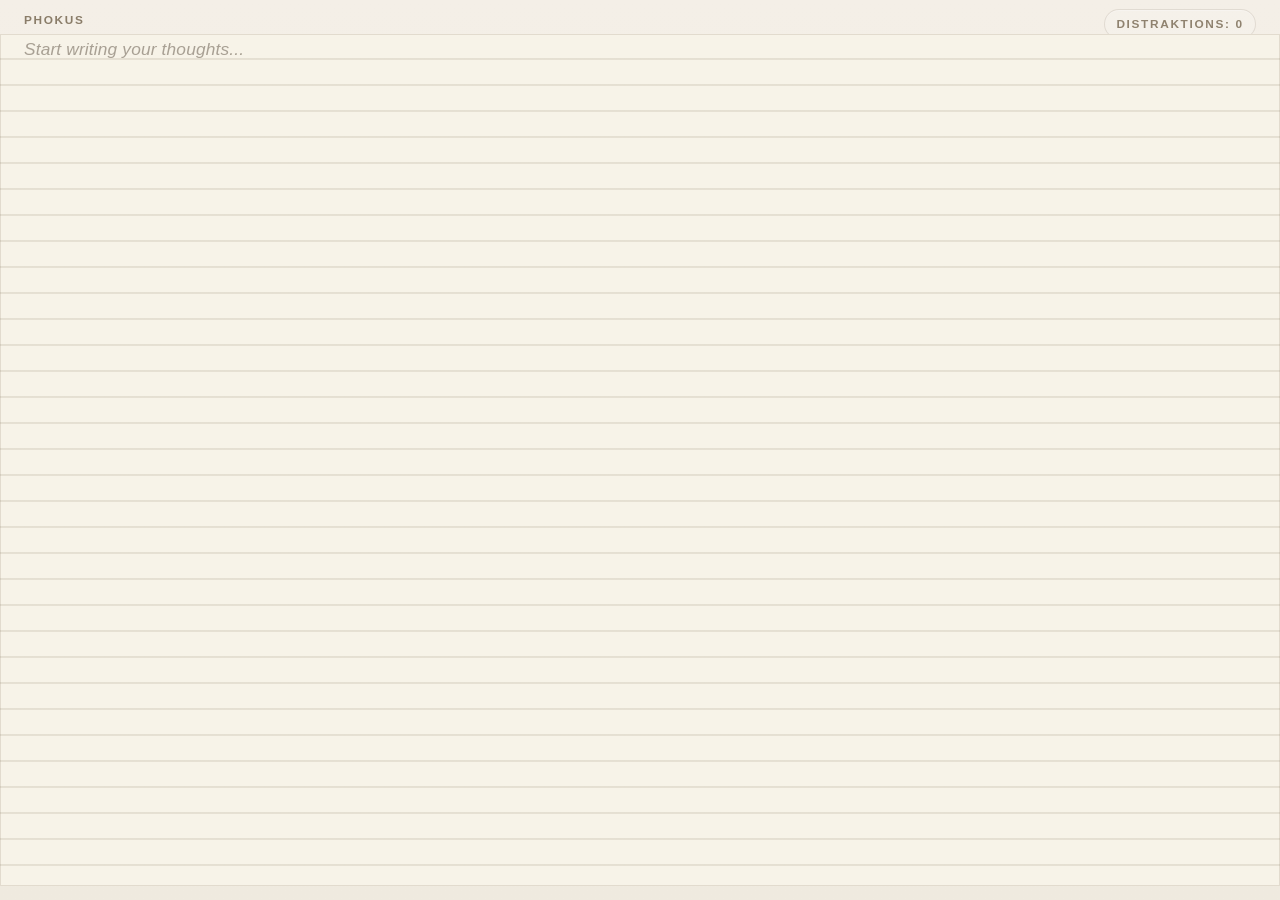
==== index.html @ 1df4c0c7 "Add files via upload" ====
<!DOCTYPE html>
<html lang="en">
<head>
    <meta charset="UTF-8">
    <meta name="viewport" content="width=device-width, initial-scale=1.0">
    <link rel="stylesheet" href="style.css">
    <title>Phokus</title>
</head>
<body>
    <div id="notepad-container">
        <span id="distraction-counter">Distraktions: 0</span>
        <h2 id="status">Phokus</h2>
        <textarea placeholder="Start writing your thoughts..." id="notepad"></textarea>
        <script src="script.js"></script>
    </div>
</body>
</html>
---- style.css ----
:root {
    --paper: #f7f3e8;
    --paper-strong: #efe6d1;
    --ink: #2f2a27;
    --muted: #8a7d69;
    --line: rgba(122, 103, 79, 0.28);
    --shadow: rgba(72, 55, 33, 0.12);
}

* {
    box-sizing: border-box;
}

body {
    margin: 0;
    min-height: 100vh;
    background: linear-gradient(180deg, #f4efe7 0%, #efeadf 100%);
    color: var(--ink);
    font-family: "Segoe UI", Tahoma, Geneva, Verdana, sans-serif;
}

#notepad-container {
    width: 100%;
    min-height: 100vh;
    padding: 0;
    background: transparent;
    position: relative;
    display: block;
}

#status,
#distraction-counter {
    display: inline-block;
    margin: 0;
    padding: 0.8rem 0 0.7rem;
    font-size: 0.74rem;
    font-weight: 700;
    letter-spacing: 0.14em;
    text-transform: uppercase;
    color: var(--muted);
    background: transparent;
    position: relative;
    z-index: 1;
}

#status {
    padding-left: 1.5rem;
    border-bottom: 1px solid rgba(128, 112, 88, 0.18);
}

#distraction-counter {
    float: right;
    padding: 0.45rem 0.7rem;
    margin: 0.55rem 1.5rem 0 0;
    border: 1px solid rgba(128, 112, 88, 0.18);
    border-radius: 999px;
    background: rgba(255, 255, 255, 0.18);
    box-shadow: inset 0 1px 0 rgba(255, 255, 255, 0.28);
    opacity: 0.95;
    vertical-align: middle;
}

#notepad {
    position: relative;
    z-index: 1;
    display: block;
    width: 100%;
    min-height: calc(100vh - 48px);
    margin: 0;
    padding: 0.1rem 1.5rem 2rem;
    border: none;
    outline: none;
    resize: none;
    background: var(--paper);
    color: var(--ink);
    font-size: 1.08rem;
    line-height: 1.6;
    font-family: "Segoe UI", Tahoma, Geneva, Verdana, sans-serif;
    letter-spacing: 0.01em;
    box-shadow: inset 0 0 0 1px rgba(128, 112, 88, 0.18);
    background-image: linear-gradient(
        to bottom,
        transparent 0,
        transparent 24px,
        var(--line) 25px,
        transparent 26px,
        transparent 100%
    );
    background-size: 100% 26px;
    /* vertical-align: top; */
    box-sizing: border-box;
    border-radius: 0;
    appearance: none;
    -webkit-appearance: none;
    transform: translateY(-5px);
}

#notepad::placeholder {
    color: rgba(90, 78, 63, 0.5);
    font-style: italic;
}

#notepad:focus {
    box-shadow: none;
}
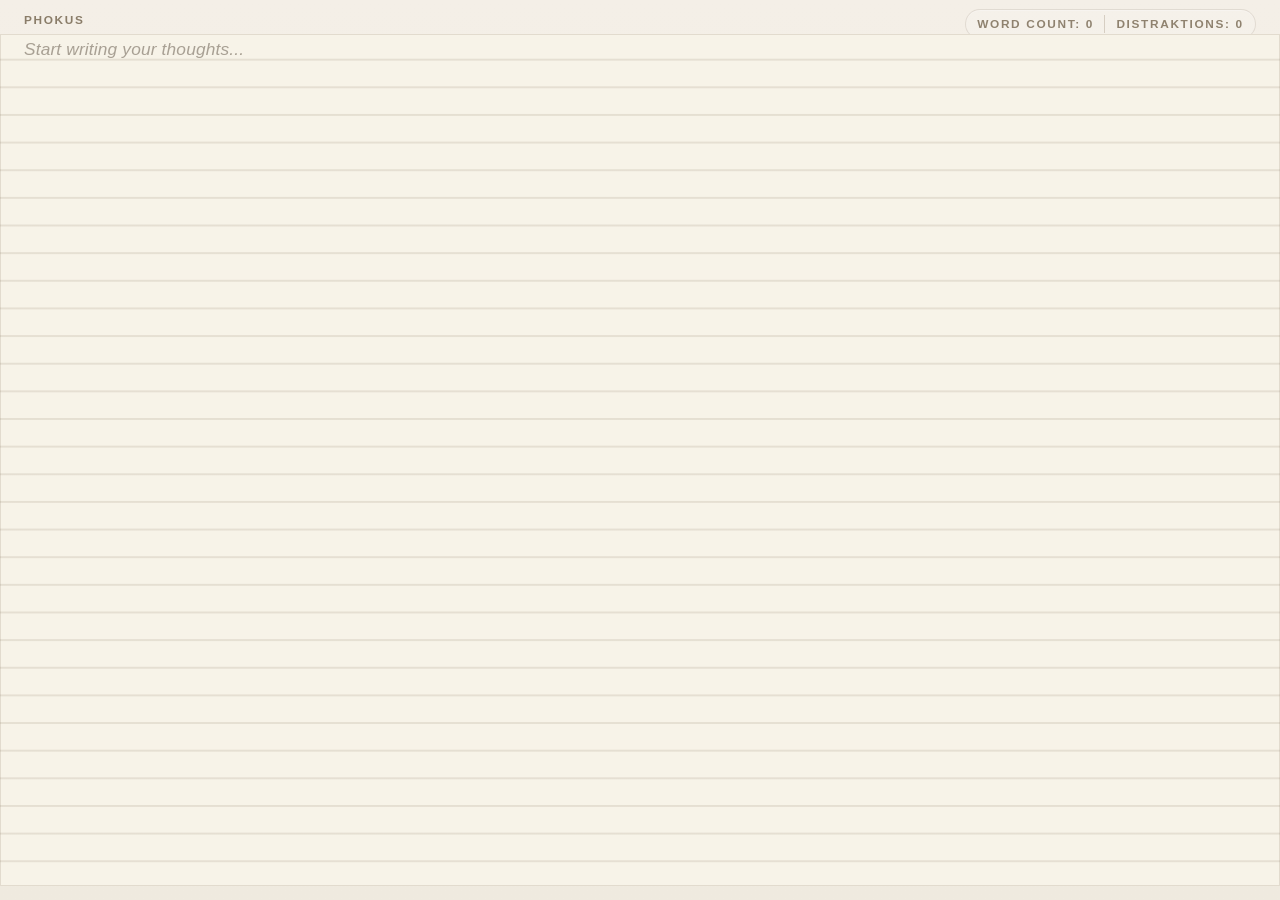
==== commit de320329: "Added Word Counter and some achievement objects I haven't actually made the achievements work yet..." ====
--- a/index.html
+++ b/index.html
@@ -9,6 +9,12 @@
 <body>
     <div id="notepad-container">
         <span id="distraction-counter">Distraktions: 0</span>
+        <span id="word-counter">Word Count: 0</span>
+        <dialog id="reset-dist-popup">
+            <h2>Do you want to reset the Distraktion counter?</h2>
+            <button id="reset-agree">Yes</button>
+            <button id="reset-refuse">No</button>
+        </dialog>
         <h2 id="status">Phokus</h2>
         <textarea placeholder="Start writing your thoughts..." id="notepad"></textarea>
         <script src="script.js"></script>
--- a/style.css
+++ b/style.css
@@ -29,7 +29,8 @@
 }
 
 #status,
-#distraction-counter {
+#distraction-counter,
+#word-counter {
     display: inline-block;
     margin: 0;
     padding: 0.8rem 0 0.7rem;
@@ -53,11 +54,52 @@
     padding: 0.45rem 0.7rem;
     margin: 0.55rem 1.5rem 0 0;
     border: 1px solid rgba(128, 112, 88, 0.18);
-    border-radius: 999px;
+    border-left: 0;
+    border-radius: 0 999px 999px 0;
     background: rgba(255, 255, 255, 0.18);
     box-shadow: inset 0 1px 0 rgba(255, 255, 255, 0.28);
     opacity: 0.95;
     vertical-align: middle;
+    cursor: pointer;
+    transition: background 0.2s ease, box-shadow 0.2s ease, opacity 0.2s ease;
+}
+
+#word-counter {
+    float: right;
+    padding: 0.45rem 0.7rem;
+    margin-top: 0.55rem;
+    border: 1px solid rgba(128, 112, 88, 0.18);
+    border-right: 0;
+    border-radius: 999px 0 0 999px;
+    background: rgba(255, 255, 255, 0.18);
+    box-shadow: inset 0 1px 0 rgba(255, 255, 255, 0.28);
+    opacity: 0.95;
+    vertical-align: middle;
+    cursor: pointer;
+    transition: background 0.2s ease, box-shadow 0.2s ease, opacity 0.2s ease;
+}
+
+#word-counter::after {
+    content: "";
+    position: absolute;
+    top: 0.35rem;
+    right: 0;
+    bottom: 0.35rem;
+    width: 1px;
+    background: rgba(128, 112, 88, 0.28);
+}
+
+#distraction-counter:hover,
+#word-counter:hover {
+    background: rgba(255, 255, 255, 0.42);
+    box-shadow: 0 0 10px rgba(255, 255, 255, 0.5), inset 0 1px 0 rgba(255, 255, 255, 0.55);
+    opacity: 1;
+}
+
+#distraction-counter:active,
+#word-counter:active {
+    background: rgba(255, 255, 255, 0.38);
+    opacity: 1;
 }
 
 #notepad {
@@ -81,12 +123,12 @@
     background-image: linear-gradient(
         to bottom,
         transparent 0,
-        transparent 24px,
-        var(--line) 25px,
-        transparent 26px,
+        transparent calc(1.6em - 3px),
+        var(--line) calc(1.6em - 2px),
+        transparent calc(1.6em - 1px),
         transparent 100%
     );
-    background-size: 100% 26px;
+    background-size: 100% 1.6em;
     /* vertical-align: top; */
     box-sizing: border-box;
     border-radius: 0;
@@ -100,6 +142,47 @@
     font-style: italic;
 }
 
+dialog {
+    border: 1px solid rgba(128, 112, 88, 0.28);
+    border-radius: 8px;
+    padding: 2rem;
+    background: var(--paper);
+    color: var(--ink);
+    box-shadow: 0 10px 32px var(--shadow), inset 0 1px 0 rgba(255, 255, 255, 0.5);
+    font-family: "Segoe UI", Tahoma, Geneva, Verdana, sans-serif;
+}
+
+dialog h2 {
+    margin-top: 0;
+    margin-bottom: 1.5rem;
+    font-size: 1.25rem;
+    font-weight: 600;
+    color: var(--ink);
+}
+
+dialog button {
+    padding: 0.6rem 1.2rem;
+    margin-right: 0.8rem;
+    margin-top: 1rem;
+    border: 1px solid rgba(128, 112, 88, 0.28);
+    border-radius: 4px;
+    background: var(--paper-strong);
+    color: var(--ink);
+    font-size: 0.9rem;
+    font-weight: 600;
+    cursor: pointer;
+    transition: background 0.2s ease, box-shadow 0.2s ease;
+}
+
+dialog button:hover {
+    background: rgba(239, 230, 209, 0.8);
+    box-shadow: 0 4px 8px var(--shadow);
+}
+
+dialog button:active {
+    box-shadow: inset 0 2px 4px rgba(0, 0, 0, 0.1);
+}
+
 #notepad:focus {
     box-shadow: none;
 }
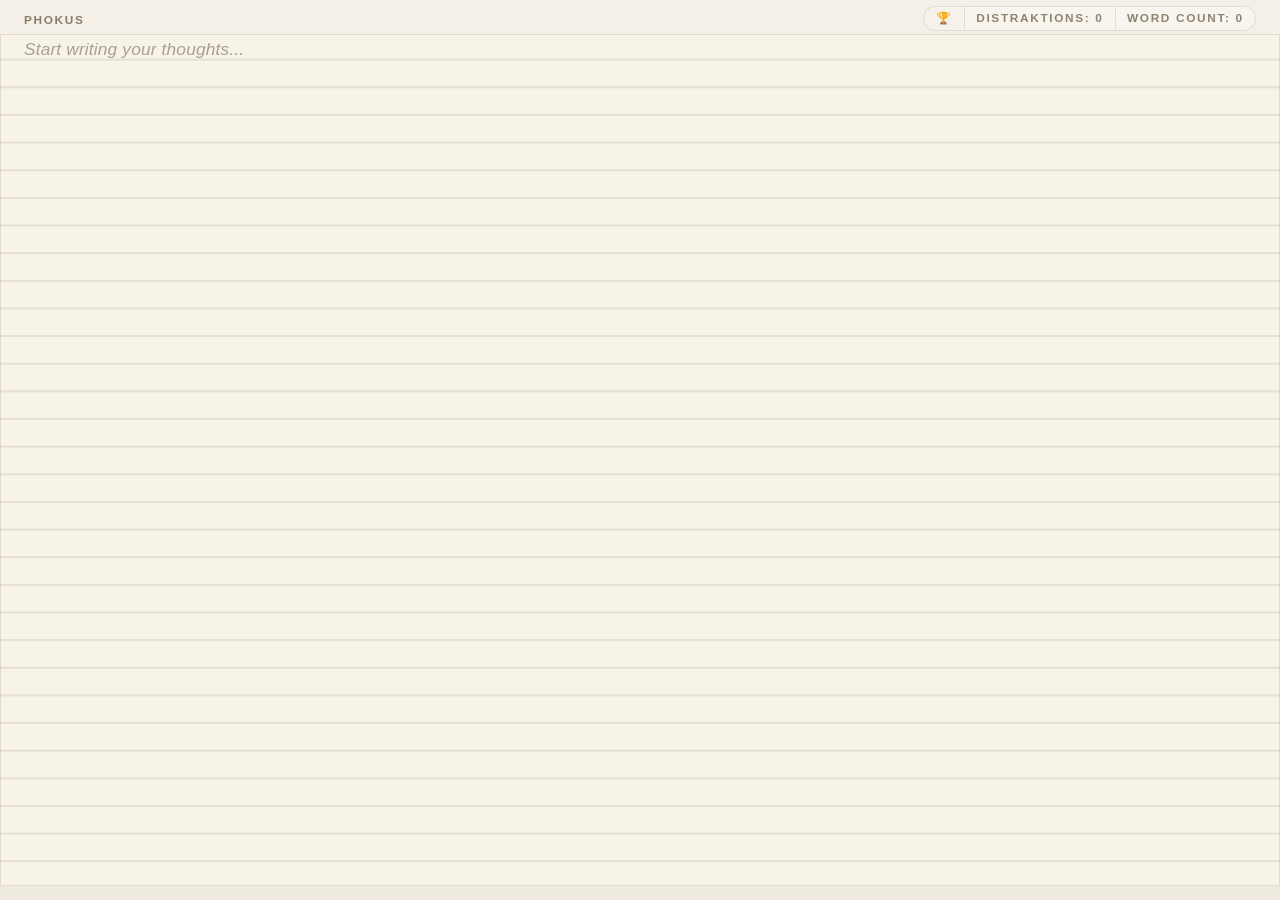
==== commit cb2a013c: "Added an Achievement Page I finally finished the achievement logic and added the achievement page. I" ====
--- a/index.html
+++ b/index.html
@@ -8,8 +8,11 @@
 </head>
 <body>
     <div id="notepad-container">
-        <span id="distraction-counter">Distraktions: 0</span>
-        <span id="word-counter">Word Count: 0</span>
+        <div id="top-controls">
+            <a class="achievements-link" href="achievements.html" aria-label="View achievements" title="View achievements">🏆</a>
+            <span id="distraction-counter">Distraktions: 0</span>
+            <span id="word-counter">Word Count: 0</span>
+        </div>
         <dialog id="reset-dist-popup">
             <h2>Do you want to reset the Distraktion counter?</h2>
             <button id="reset-agree">Yes</button>
@@ -17,6 +20,7 @@
         </dialog>
         <h2 id="status">Phokus</h2>
         <textarea placeholder="Start writing your thoughts..." id="notepad"></textarea>
+        <script src="achievement-data.js"></script>
         <script src="script.js"></script>
     </div>
 </body>
--- a/style.css
+++ b/style.css
@@ -28,9 +28,7 @@
     display: block;
 }
 
-#status,
-#distraction-counter,
-#word-counter {
+#status {
     display: inline-block;
     margin: 0;
     padding: 0.8rem 0 0.7rem;
@@ -44,49 +42,85 @@
     z-index: 1;
 }
 
+#top-controls {
+    position: absolute;
+    top: 0.35rem;
+    right: 1.5rem;
+    z-index: 2;
+    display: flex;
+    align-items: center;
+    overflow: hidden;
+    border: 1px solid rgba(128, 112, 88, 0.18);
+    border-radius: 999px;
+    background: rgba(255, 255, 255, 0.18);
+    box-shadow: inset 0 1px 0 rgba(255, 255, 255, 0.28);
+}
+
 #status {
     padding-left: 1.5rem;
     border-bottom: 1px solid rgba(128, 112, 88, 0.18);
 }
 
+.achievements-link {
+    display: inline-flex;
+    align-items: center;
+    gap: 0.35rem;
+    padding: 0.3rem 0.75rem;
+    border-right: 1px solid rgba(128, 112, 88, 0.18);
+    color: var(--ink);
+    font-size: 0.74rem;
+    font-weight: 700;
+    letter-spacing: 0.08em;
+    text-decoration: none;
+    text-transform: uppercase;
+    transition: background 0.2s ease, transform 0.2s ease;
+}
+
+.achievements-link:hover {
+    background: rgba(255, 255, 255, 0.42);
+    transform: translateY(-1px);
+}
+
+.achievements-link:active {
+    transform: translateY(0);
+}
+
+.achievements-link:focus-visible {
+    outline: 2px solid var(--muted);
+    outline-offset: 3px;
+}
+
 #distraction-counter {
-    float: right;
-    padding: 0.45rem 0.7rem;
-    margin: 0.55rem 1.5rem 0 0;
-    border: 1px solid rgba(128, 112, 88, 0.18);
-    border-left: 0;
-    border-radius: 0 999px 999px 0;
+    display: inline-block;
+    padding: 0.3rem 0.7rem;
+    border-right: 1px solid rgba(128, 112, 88, 0.18);
     background: rgba(255, 255, 255, 0.18);
     box-shadow: inset 0 1px 0 rgba(255, 255, 255, 0.28);
+    color: var(--muted);
+    font-size: 0.74rem;
+    font-weight: 700;
+    letter-spacing: 0.14em;
     opacity: 0.95;
+    text-transform: uppercase;
     vertical-align: middle;
     cursor: pointer;
     transition: background 0.2s ease, box-shadow 0.2s ease, opacity 0.2s ease;
 }
 
 #word-counter {
-    float: right;
-    padding: 0.45rem 0.7rem;
-    margin-top: 0.55rem;
-    border: 1px solid rgba(128, 112, 88, 0.18);
-    border-right: 0;
-    border-radius: 999px 0 0 999px;
+    display: inline-block;
+    padding: 0.3rem 0.7rem;
     background: rgba(255, 255, 255, 0.18);
     box-shadow: inset 0 1px 0 rgba(255, 255, 255, 0.28);
+    color: var(--muted);
+    font-size: 0.74rem;
+    font-weight: 700;
+    letter-spacing: 0.14em;
     opacity: 0.95;
+    text-transform: uppercase;
     vertical-align: middle;
     cursor: pointer;
     transition: background 0.2s ease, box-shadow 0.2s ease, opacity 0.2s ease;
-}
-
-#word-counter::after {
-    content: "";
-    position: absolute;
-    top: 0.35rem;
-    right: 0;
-    bottom: 0.35rem;
-    width: 1px;
-    background: rgba(128, 112, 88, 0.28);
 }
 
 #distraction-counter:hover,
@@ -186,3 +220,34 @@
 #notepad:focus {
     box-shadow: none;
 }
+
+.unlocked-toast {
+    position: fixed;
+    left: 50%;
+    bottom: 30px;
+    z-index: 10;
+    width: min(90%, 360px);
+    padding: 1rem 1.25rem;
+    background: var(--paper-strong);
+    color: var(--ink);
+    border: 1px solid var(--line);
+    border-radius: 8px;
+    box-shadow: 0 8px 24px var(--shadow);
+    opacity: 0;
+    transform: translate(-50%, 20px);
+    transition: opacity 0.3s ease, transform 0.3s ease;
+}
+
+.unlocked-toast.show {
+    opacity: 1;
+    transform: translate(-50%, 0);
+}
+
+.toast-title,
+.toast-desc {
+    display: block;
+}
+
+.toast-desc {
+    margin-top: 0.35rem;
+}
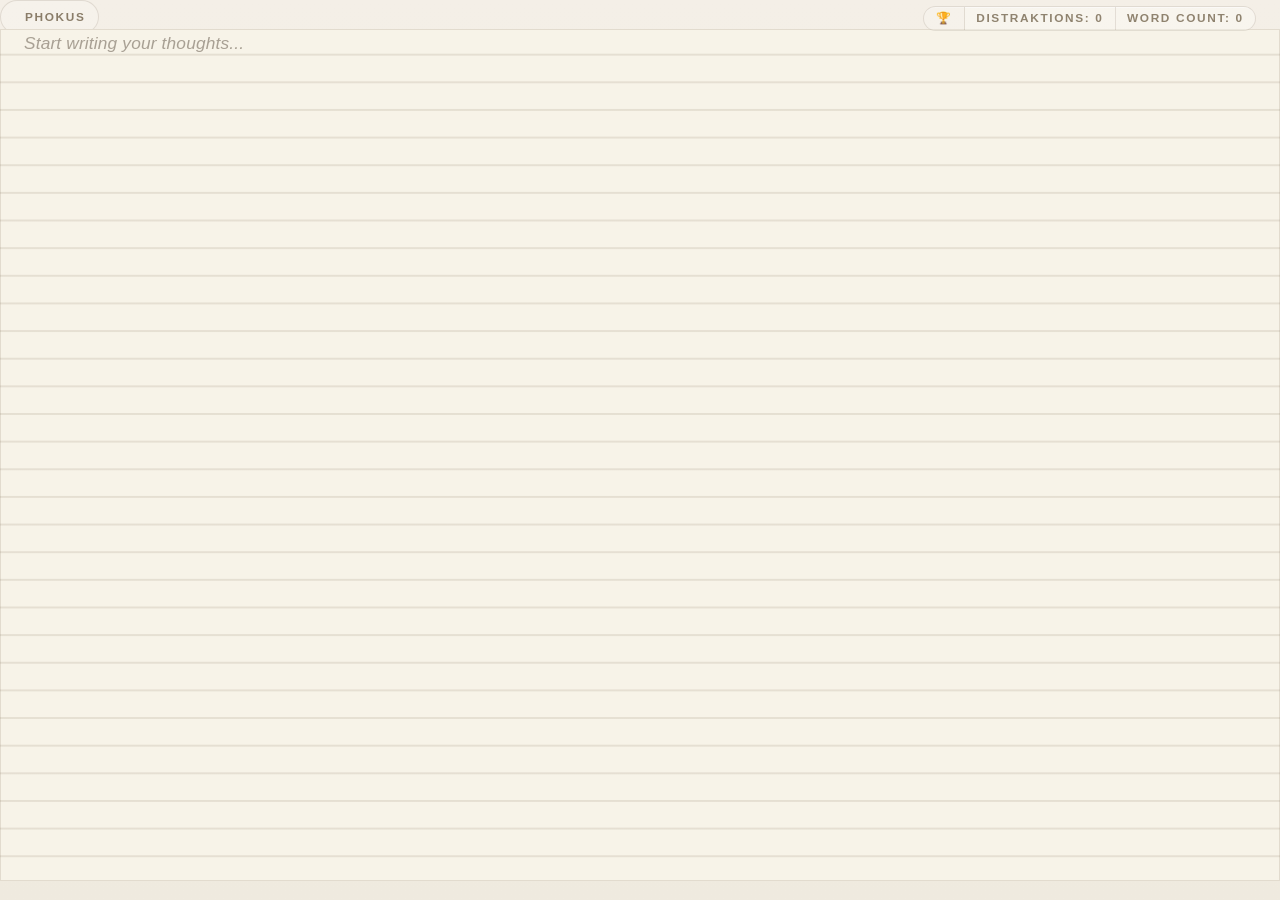
==== commit 1bd39c97: "Added Themes" ====
--- a/index.html
+++ b/index.html
@@ -1,27 +1,63 @@
-<!DOCTYPE html>
-<html lang="en">
-<head>
-    <meta charset="UTF-8">
-    <meta name="viewport" content="width=device-width, initial-scale=1.0">
-    <link rel="stylesheet" href="style.css">
-    <title>Phokus</title>
-</head>
-<body>
-    <div id="notepad-container">
-        <div id="top-controls">
-            <a class="achievements-link" href="achievements.html" aria-label="View achievements" title="View achievements">🏆</a>
-            <span id="distraction-counter">Distraktions: 0</span>
-            <span id="word-counter">Word Count: 0</span>
-        </div>
-        <dialog id="reset-dist-popup">
-            <h2>Do you want to reset the Distraktion counter?</h2>
-            <button id="reset-agree">Yes</button>
-            <button id="reset-refuse">No</button>
-        </dialog>
-        <h2 id="status">Phokus</h2>
-        <textarea placeholder="Start writing your thoughts..." id="notepad"></textarea>
-        <script src="achievement-data.js"></script>
-        <script src="script.js"></script>
-    </div>
-</body>
-</html>+<!DOCTYPE html>
+<html lang="en">
+<head>
+    <meta charset="UTF-8">
+    <meta name="viewport" content="width=device-width, initial-scale=1.0">
+    <meta name="description" content="Phokus Notepad is a unique productivity tool designed to fight distractions by penalizing tab-switching and rewarding continuous focus. 
+        Built by Joel Ezema.">
+    <script src="theme-init.js"></script>
+    <link rel="stylesheet" href="style.css">
+    <title>Phokus</title>
+</head>
+<body>
+    <div id="notepad-container">
+        <div id="top-controls">
+            <a class="achievements-link" href="achievements.html" aria-label="View achievements" title="View achievements">🏆</a>
+            <span id="distraction-counter">Distraktions: 0</span>
+            <span id="word-counter">Word Count: 0</span>
+        </div>
+        <dialog id="reset-dist-popup">
+            <h2>Do you want to reset the Distraktion counter?</h2>
+            <button id="reset-agree">Yes</button>
+            <button id="reset-refuse">No</button>
+        </dialog>
+        <h2 id="status">Phokus</h2>
+        <div id="status-popup" popover>
+            <button id="deep-mode-btn">
+                <svg class="deep-mode-icon" viewBox="0 0 24 24" fill="none" stroke="currentColor" stroke-width="2" stroke-linecap="round" stroke-linejoin="round">
+                    <!-- The high-stakes target crosshair -->
+                    <g class="deep-mode-crosshair">
+                        <circle cx="12" cy="12" r="9" stroke-dasharray="4 3"></circle>
+                        <path d="M12 2v3M12 19v3M2 12h3M19 12h3"></path>
+                    </g>
+                    <!-- The fragile document sitting in the center -->
+                    <path d="M10 9h4v6h-4z" fill="currentColor"></path>
+                </svg>
+                Deep Mode
+            </button>
+            <button id="themes-btn">
+            <a id="themes-btn" href="themes.html">
+                <svg class="theme-icon" viewBox="0 0 24 24" stroke="currentColor" stroke-width="2" stroke-linecap="round" stroke-linejoin="round">
+                    <!-- Left Side: Transparent/Light outline -->
+                    <path d="M12 2A10 10 0 0 0 12 22V2z" fill="transparent"></path>
+                    <!-- Right Side: Solid Moon/Dark fill -->
+                    <path d="M12 2v20a10 10 0 0 0 0-20z" fill="currentColor"></path>
+                </svg>  
+                Themes
+            </a>
+            </button>
+            <a id="about-btn" href="about.html">
+                <svg class="info-icon" viewBox="0 0 24 24" fill="none" stroke="currentColor" stroke-width="2" stroke-linecap="round" stroke-linejoin="round">
+                    <circle cx="12" cy="12" r="10"></circle>
+                    <line x1="12" y1="16" x2="12" y2="12"></line>
+                    <line x1="12" y1="8" x2="12.01" y2="8"></line>
+                </svg>
+                About
+            </a>
+        </div>
+        <textarea placeholder="Start writing your thoughts..." id="notepad"></textarea>
+        <script src="achievement-data.js"></script>
+        <script src="script.js"></script>
+    </div>
+</body>
+</html>
--- a/style.css
+++ b/style.css
@@ -1,253 +1,896 @@
-:root {
-    --paper: #f7f3e8;
-    --paper-strong: #efe6d1;
-    --ink: #2f2a27;
-    --muted: #8a7d69;
-    --line: rgba(122, 103, 79, 0.28);
-    --shadow: rgba(72, 55, 33, 0.12);
-}
-
-* {
-    box-sizing: border-box;
-}
-
-body {
-    margin: 0;
-    min-height: 100vh;
-    background: linear-gradient(180deg, #f4efe7 0%, #efeadf 100%);
-    color: var(--ink);
-    font-family: "Segoe UI", Tahoma, Geneva, Verdana, sans-serif;
-}
-
-#notepad-container {
-    width: 100%;
-    min-height: 100vh;
-    padding: 0;
-    background: transparent;
-    position: relative;
-    display: block;
-}
-
-#status {
-    display: inline-block;
-    margin: 0;
-    padding: 0.8rem 0 0.7rem;
-    font-size: 0.74rem;
-    font-weight: 700;
-    letter-spacing: 0.14em;
-    text-transform: uppercase;
-    color: var(--muted);
-    background: transparent;
-    position: relative;
-    z-index: 1;
-}
-
-#top-controls {
-    position: absolute;
-    top: 0.35rem;
-    right: 1.5rem;
-    z-index: 2;
-    display: flex;
-    align-items: center;
-    overflow: hidden;
-    border: 1px solid rgba(128, 112, 88, 0.18);
-    border-radius: 999px;
-    background: rgba(255, 255, 255, 0.18);
-    box-shadow: inset 0 1px 0 rgba(255, 255, 255, 0.28);
-}
-
-#status {
-    padding-left: 1.5rem;
-    border-bottom: 1px solid rgba(128, 112, 88, 0.18);
-}
-
-.achievements-link {
-    display: inline-flex;
-    align-items: center;
-    gap: 0.35rem;
-    padding: 0.3rem 0.75rem;
-    border-right: 1px solid rgba(128, 112, 88, 0.18);
-    color: var(--ink);
-    font-size: 0.74rem;
-    font-weight: 700;
-    letter-spacing: 0.08em;
-    text-decoration: none;
-    text-transform: uppercase;
-    transition: background 0.2s ease, transform 0.2s ease;
-}
-
-.achievements-link:hover {
-    background: rgba(255, 255, 255, 0.42);
-    transform: translateY(-1px);
-}
-
-.achievements-link:active {
-    transform: translateY(0);
-}
-
-.achievements-link:focus-visible {
-    outline: 2px solid var(--muted);
-    outline-offset: 3px;
-}
-
-#distraction-counter {
-    display: inline-block;
-    padding: 0.3rem 0.7rem;
-    border-right: 1px solid rgba(128, 112, 88, 0.18);
-    background: rgba(255, 255, 255, 0.18);
-    box-shadow: inset 0 1px 0 rgba(255, 255, 255, 0.28);
-    color: var(--muted);
-    font-size: 0.74rem;
-    font-weight: 700;
-    letter-spacing: 0.14em;
-    opacity: 0.95;
-    text-transform: uppercase;
-    vertical-align: middle;
-    cursor: pointer;
-    transition: background 0.2s ease, box-shadow 0.2s ease, opacity 0.2s ease;
-}
-
-#word-counter {
-    display: inline-block;
-    padding: 0.3rem 0.7rem;
-    background: rgba(255, 255, 255, 0.18);
-    box-shadow: inset 0 1px 0 rgba(255, 255, 255, 0.28);
-    color: var(--muted);
-    font-size: 0.74rem;
-    font-weight: 700;
-    letter-spacing: 0.14em;
-    opacity: 0.95;
-    text-transform: uppercase;
-    vertical-align: middle;
-    cursor: pointer;
-    transition: background 0.2s ease, box-shadow 0.2s ease, opacity 0.2s ease;
-}
-
-#distraction-counter:hover,
-#word-counter:hover {
-    background: rgba(255, 255, 255, 0.42);
-    box-shadow: 0 0 10px rgba(255, 255, 255, 0.5), inset 0 1px 0 rgba(255, 255, 255, 0.55);
-    opacity: 1;
-}
-
-#distraction-counter:active,
-#word-counter:active {
-    background: rgba(255, 255, 255, 0.38);
-    opacity: 1;
-}
-
-#notepad {
-    position: relative;
-    z-index: 1;
-    display: block;
-    width: 100%;
-    min-height: calc(100vh - 48px);
-    margin: 0;
-    padding: 0.1rem 1.5rem 2rem;
-    border: none;
-    outline: none;
-    resize: none;
-    background: var(--paper);
-    color: var(--ink);
-    font-size: 1.08rem;
-    line-height: 1.6;
-    font-family: "Segoe UI", Tahoma, Geneva, Verdana, sans-serif;
-    letter-spacing: 0.01em;
-    box-shadow: inset 0 0 0 1px rgba(128, 112, 88, 0.18);
-    background-image: linear-gradient(
-        to bottom,
-        transparent 0,
-        transparent calc(1.6em - 3px),
-        var(--line) calc(1.6em - 2px),
-        transparent calc(1.6em - 1px),
-        transparent 100%
-    );
-    background-size: 100% 1.6em;
-    /* vertical-align: top; */
-    box-sizing: border-box;
-    border-radius: 0;
-    appearance: none;
-    -webkit-appearance: none;
-    transform: translateY(-5px);
-}
-
-#notepad::placeholder {
-    color: rgba(90, 78, 63, 0.5);
-    font-style: italic;
-}
-
-dialog {
-    border: 1px solid rgba(128, 112, 88, 0.28);
-    border-radius: 8px;
-    padding: 2rem;
-    background: var(--paper);
-    color: var(--ink);
-    box-shadow: 0 10px 32px var(--shadow), inset 0 1px 0 rgba(255, 255, 255, 0.5);
-    font-family: "Segoe UI", Tahoma, Geneva, Verdana, sans-serif;
-}
-
-dialog h2 {
-    margin-top: 0;
-    margin-bottom: 1.5rem;
-    font-size: 1.25rem;
-    font-weight: 600;
-    color: var(--ink);
-}
-
-dialog button {
-    padding: 0.6rem 1.2rem;
-    margin-right: 0.8rem;
-    margin-top: 1rem;
-    border: 1px solid rgba(128, 112, 88, 0.28);
-    border-radius: 4px;
-    background: var(--paper-strong);
-    color: var(--ink);
-    font-size: 0.9rem;
-    font-weight: 600;
-    cursor: pointer;
-    transition: background 0.2s ease, box-shadow 0.2s ease;
-}
-
-dialog button:hover {
-    background: rgba(239, 230, 209, 0.8);
-    box-shadow: 0 4px 8px var(--shadow);
-}
-
-dialog button:active {
-    box-shadow: inset 0 2px 4px rgba(0, 0, 0, 0.1);
-}
-
-#notepad:focus {
-    box-shadow: none;
-}
-
-.unlocked-toast {
-    position: fixed;
-    left: 50%;
-    bottom: 30px;
-    z-index: 10;
-    width: min(90%, 360px);
-    padding: 1rem 1.25rem;
-    background: var(--paper-strong);
-    color: var(--ink);
-    border: 1px solid var(--line);
-    border-radius: 8px;
-    box-shadow: 0 8px 24px var(--shadow);
-    opacity: 0;
-    transform: translate(-50%, 20px);
-    transition: opacity 0.3s ease, transform 0.3s ease;
-}
-
-.unlocked-toast.show {
-    opacity: 1;
-    transform: translate(-50%, 0);
-}
-
-.toast-title,
-.toast-desc {
-    display: block;
-}
-
-.toast-desc {
-    margin-top: 0.35rem;
-}
+:root, [data-theme="default"] {
+    --paper: #f7f3e8;
+    --paper-strong: #efe6d1;
+    --ink: #2f2a27;
+    --muted: #8a7d69;
+    --line: rgba(122, 103, 79, 0.28);
+    --shadow: rgba(72, 55, 33, 0.12);
+    --page-background: linear-gradient(180deg, #f4efe7 0%, #efeadf 100%);
+    --surface: rgba(255, 255, 255, 0.18);
+    --surface-hover: rgba(255, 255, 255, 0.42);
+    --surface-active: rgba(255, 255, 255, 0.38);
+    --border: rgba(128, 112, 88, 0.18);
+    --inset-highlight: rgba(255, 255, 255, 0.28);
+    --placeholder: rgba(90, 78, 63, 0.5);
+    --button-hover: rgba(239, 230, 209, 0.8);
+}
+
+[data-theme="dark"] {
+    --paper: #202321;
+    --paper-strong: #2a2e2b;
+    --ink: #e4e7e2;
+    --muted: #9ba39b;
+    --line: rgba(190, 200, 190, 0.16);
+    --shadow: rgba(0, 0, 0, 0.3);
+    --page-background: linear-gradient(180deg, #202321 0%, #1a1d1b 100%);
+    --surface: rgba(255, 255, 255, 0.04);
+    --surface-hover: rgba(255, 255, 255, 0.08);
+    --surface-active: rgba(255, 255, 255, 0.12);
+    --border: rgba(190, 200, 190, 0.16);
+    --inset-highlight: rgba(255, 255, 255, 0.04);
+    --placeholder: rgba(228, 231, 226, 0.48);
+    --button-hover: #353a36;
+}
+
+[data-theme="light"] {
+    --paper: #ffffff;
+    --paper-strong: #f4f5f4;
+    --ink: #242625;
+    --muted: #737a76;
+    --line: rgba(50, 60, 55, 0.16);
+    --shadow: rgba(30, 35, 32, 0.1);
+    --page-background: linear-gradient(180deg, #ffffff 0%, #f4f5f4 100%);
+    --surface: rgba(36, 38, 37, 0.035);
+    --surface-hover: rgba(36, 38, 37, 0.08);
+    --surface-active: rgba(36, 38, 37, 0.12);
+    --border: rgba(50, 60, 55, 0.16);
+    --inset-highlight: rgba(36, 38, 37, 0.035);
+    --placeholder: rgba(36, 38, 37, 0.45);
+    --button-hover: #e8ebe8;
+}
+
+[data-theme="moss"] {
+    --paper: #eef2eb;
+    --paper-strong: #dfe8dc;
+    --ink: #28342b;
+    --muted: #718171;
+    --line: rgba(64, 84, 66, 0.2);
+    --shadow: rgba(34, 48, 37, 0.11);
+    --page-background: linear-gradient(180deg, #f3f6f0 0%, #e9efe6 100%);
+    --surface: rgba(40, 52, 43, 0.035);
+    --surface-hover: rgba(40, 52, 43, 0.075);
+    --surface-active: rgba(40, 52, 43, 0.11);
+    --border: rgba(64, 84, 66, 0.18);
+    --inset-highlight: rgba(255, 255, 255, 0.45);
+    --placeholder: rgba(40, 52, 43, 0.48);
+    --button-hover: #d4dfd1;
+}
+
+[data-theme="frost"] {
+    --paper: #edf3f5;
+    --paper-strong: #dce8ed;
+    --ink: #26343b;
+    --muted: #70838d;
+    --line: rgba(57, 83, 96, 0.2);
+    --shadow: rgba(38, 58, 68, 0.1);
+    --page-background: linear-gradient(180deg, #f4f7f8 0%, #e7eff2 100%);
+    --surface: rgba(38, 52, 59, 0.035);
+    --surface-hover: rgba(38, 52, 59, 0.08);
+    --surface-active: rgba(38, 52, 59, 0.12);
+    --border: rgba(57, 83, 96, 0.18);
+    --inset-highlight: rgba(255, 255, 255, 0.5);
+    --placeholder: rgba(38, 52, 59, 0.48);
+    --button-hover: #d1e0e6;
+}
+
+[data-theme="rosewater"] {
+    --paper: #f4eded;
+    --paper-strong: #eadede;
+    --ink: #392e33;
+    --muted: #927c83;
+    --line: rgba(91, 65, 76, 0.18);
+    --shadow: rgba(61, 43, 51, 0.1);
+    --page-background: linear-gradient(180deg, #f8f2f2 0%, #eee4e5 100%);
+    --surface: rgba(57, 46, 51, 0.035);
+    --surface-hover: rgba(57, 46, 51, 0.075);
+    --surface-active: rgba(57, 46, 51, 0.11);
+    --border: rgba(91, 65, 76, 0.16);
+    --inset-highlight: rgba(255, 255, 255, 0.48);
+    --placeholder: rgba(57, 46, 51, 0.46);
+    --button-hover: #e3d4d8;
+}
+
+[data-theme="midnight-pine"] {
+    --paper: #17231e;
+    --paper-strong: #24352d;
+    --ink: #e5eee8;
+    --muted: #9bafa3;
+    --line: rgba(190, 215, 198, 0.16);
+    --shadow: rgba(0, 0, 0, 0.32);
+    --page-background: linear-gradient(180deg, #1a2922 0%, #121b17 100%);
+    --surface: rgba(255, 255, 255, 0.04);
+    --surface-hover: rgba(255, 255, 255, 0.08);
+    --surface-active: rgba(255, 255, 255, 0.12);
+    --border: rgba(190, 215, 198, 0.16);
+    --inset-highlight: rgba(255, 255, 255, 0.04);
+    --placeholder: rgba(229, 238, 232, 0.48);
+    --button-hover: #30463a;
+}
+
+[data-theme="blue-hour"] {
+    --paper: #1c2631;
+    --paper-strong: #293744;
+    --ink: #e5edf3;
+    --muted: #a2b4c1;
+    --line: rgba(194, 215, 230, 0.16);
+    --shadow: rgba(0, 0, 0, 0.32);
+    --page-background: linear-gradient(180deg, #202d39 0%, #17212b 100%);
+    --surface: rgba(255, 255, 255, 0.04);
+    --surface-hover: rgba(255, 255, 255, 0.08);
+    --surface-active: rgba(255, 255, 255, 0.12);
+    --border: rgba(194, 215, 230, 0.16);
+    --inset-highlight: rgba(255, 255, 255, 0.04);
+    --placeholder: rgba(229, 237, 243, 0.48);
+    --button-hover: #354856;
+}
+
+* {
+    box-sizing: border-box;
+}
+
+body {
+    margin: 0;
+    min-height: 100vh;
+    background: var(--page-background);
+    color: var(--ink);
+    font-family: "Segoe UI", Tahoma, Geneva, Verdana, sans-serif;
+}
+
+#notepad-container {
+    width: 100%;
+    min-height: 100vh;
+    padding: 0;
+    background: transparent;
+    position: relative;
+    display: block;
+}
+
+#status {
+    display: inline-block;
+    margin: 0;
+    padding: 0.55rem 0.75rem;
+    font-size: 0.74rem;
+    font-weight: 700;
+    letter-spacing: 0.14em;
+    text-transform: uppercase;
+    color: var(--muted);
+    background: var(--surface);
+    position: relative;
+    z-index: 1;
+    anchor-name: --status-popup-anchor;
+    cursor: pointer;
+    border: 1px solid var(--border);
+    border-radius: 999px;
+    transition: color 0.2s ease, background-color 0.2s ease;
+}
+
+#status:hover {
+    color: var(--ink);
+    background-color: var(--surface-hover);
+}
+
+#status:active {
+    background-color: var(--paper-strong);
+}
+
+#top-controls {
+    position: absolute;
+    top: 0.35rem;
+    right: 1.5rem;
+    z-index: 2;
+    display: flex;
+    align-items: center;
+    overflow: hidden;
+    border: 1px solid var(--border);
+    border-radius: 999px;
+    background: var(--surface);
+    box-shadow: inset 0 1px 0 var(--inset-highlight);
+}
+
+#status {
+    padding-left: 1.5rem;
+}
+
+#status-popup {
+    position: fixed;
+    position-anchor: --status-popup-anchor;
+    inset: auto;
+    top: anchor(top);
+    left: anchor(right);
+    margin: 0 0 0 0.35rem;
+    min-width: 8rem;
+    max-width: calc(100vw - 1rem);
+    padding: 0.25rem;
+    border: 1px solid var(--line);
+    border-radius: 6px;
+    background: var(--paper);
+    color: var(--ink);
+    box-shadow: 0 6px 18px var(--shadow), inset 0 1px 0 var(--inset-highlight);
+    font-family: inherit;
+}
+
+#status-popup:not(:popover-open) {
+    display: none;
+}
+
+#status-popup button {
+    display: block;
+    width: 100%;
+    min-height: 44px;
+    padding: 0.5rem 0.65rem;
+    border: 0;
+    border-radius: 4px;
+    background: transparent;
+    color: inherit;
+    font: inherit;
+    font-size: 0.78rem;
+    text-align: left;
+    cursor: pointer;
+    transition: background 0.2s ease;
+}
+
+#status-popup button:hover {
+    background: var(--paper-strong);
+}
+
+#status-popup button:focus-visible {
+    outline: 2px solid var(--muted);
+    outline-offset: -2px;
+}
+
+#status-popup #about-btn {
+    display: flex;
+    align-items: center;
+    gap: 0.45rem;
+}
+
+#status-popup a#about-btn {
+    width: 100%;
+    min-height: 44px;
+    padding: 0.5rem 0.65rem;
+    border-radius: 4px;
+    background: transparent;
+    color: inherit;
+    font: inherit;
+    font-size: 0.78rem;
+    text-align: left;
+    text-decoration: none;
+    cursor: pointer;
+    transition: background 0.2s ease;
+}
+
+#status-popup a#about-btn:hover {
+    background: var(--paper-strong);
+}
+
+#status-popup a#about-btn:focus-visible {
+    outline: 2px solid var(--muted);
+    outline-offset: -2px;
+}
+
+#status-popup #themes-btn {
+    display: flex;
+    align-items: center;
+    gap: 0.45rem;
+}
+
+#status-popup a#themes-btn {
+    color: inherit;
+    text-decoration: none;
+}
+
+#status-popup .deep-mode-icon,
+#status-popup .theme-icon,
+#status-popup .info-icon {
+    width: 1em;
+    height: 1em;
+    flex: 0 0 auto;
+}
+
+#status-popup .theme-icon {
+    transition: transform 0.6s ease-out;
+}
+
+#status-popup .deep-mode-crosshair {
+    transform-box: view-box;
+    transform-origin: center;
+    transition: transform 0.35s ease-out;
+}
+
+#status-popup #deep-mode-btn:hover .deep-mode-crosshair {
+    transform: rotate(45deg) scale(0.78);
+}
+
+#status-popup #themes-btn:hover .theme-icon {
+    transform: rotate(180deg);
+}
+
+@media (prefers-reduced-motion: reduce) {
+    #status-popup .theme-icon {
+        transition: none;
+    }
+
+    #status-popup .deep-mode-crosshair {
+        transition: none;
+    }
+
+    #status-popup #deep-mode-btn:hover .deep-mode-crosshair {
+        transform: none;
+    }
+}
+
+.achievements-link {
+    display: inline-flex;
+    align-items: center;
+    gap: 0.35rem;
+    padding: 0.3rem 0.75rem;
+    border-right: 1px solid var(--border);
+    color: var(--ink);
+    font-size: 0.74rem;
+    font-weight: 700;
+    letter-spacing: 0.08em;
+    text-decoration: none;
+    text-transform: uppercase;
+    transition: background 0.2s ease, transform 0.2s ease;
+}
+
+.achievements-link:hover {
+    background: var(--surface-hover);
+    transform: translateY(-1px);
+}
+
+.achievements-link:active {
+    transform: translateY(0);
+}
+
+.achievements-link:focus-visible {
+    outline: 2px solid var(--muted);
+    outline-offset: 3px;
+}
+
+#distraction-counter {
+    display: inline-block;
+    padding: 0.3rem 0.7rem;
+    border-right: 1px solid var(--border);
+    background: var(--surface);
+    box-shadow: inset 0 1px 0 var(--inset-highlight);
+    color: var(--muted);
+    font-size: 0.74rem;
+    font-weight: 700;
+    letter-spacing: 0.14em;
+    opacity: 0.95;
+    text-transform: uppercase;
+    vertical-align: middle;
+    cursor: pointer;
+    transition: background 0.2s ease, box-shadow 0.2s ease, opacity 0.2s ease;
+}
+
+#word-counter {
+    display: inline-block;
+    padding: 0.3rem 0.7rem;
+    background: var(--surface);
+    box-shadow: inset 0 1px 0 var(--inset-highlight);
+    color: var(--muted);
+    font-size: 0.74rem;
+    font-weight: 700;
+    letter-spacing: 0.14em;
+    opacity: 0.95;
+    text-transform: uppercase;
+    vertical-align: middle;
+    cursor: pointer;
+    transition: background 0.2s ease, box-shadow 0.2s ease, opacity 0.2s ease;
+}
+
+#distraction-counter:hover,
+#word-counter:hover {
+    background: var(--surface-hover);
+    box-shadow: 0 0 10px var(--shadow), inset 0 1px 0 var(--inset-highlight);
+    opacity: 1;
+}
+
+#distraction-counter:active,
+#word-counter:active {
+    background: var(--surface-active);
+    opacity: 1;
+}
+
+@media (max-width: 600px) {
+    #top-controls {
+        top: 0.35rem;
+        right: 0.75rem;
+        left: 0.75rem;
+        width: auto;
+        justify-content: stretch;
+    }
+
+    .achievements-link,
+    #distraction-counter,
+    #word-counter {
+        min-width: 0;
+        padding-right: 0.45rem;
+        padding-left: 0.45rem;
+        font-size: 0.62rem;
+        letter-spacing: 0.08em;
+        white-space: nowrap;
+    }
+
+    .achievements-link {
+        flex: 0 0 auto;
+    }
+
+    #distraction-counter,
+    #word-counter {
+        flex: 1 1 0;
+        text-align: center;
+    }
+
+    #status {
+        display: inline-block;
+        margin-top: 2.9rem;
+        padding-top: 0.55rem;
+        padding-left: 0.75rem;
+    }
+}
+
+#notepad {
+    position: relative;
+    z-index: 1;
+    display: block;
+    width: 100%;
+    min-height: calc(100vh - 48px);
+    margin: 0;
+    padding: 0.1rem 1.5rem 2rem;
+    border: none;
+    outline: none;
+    resize: none;
+    background: var(--paper);
+    color: var(--ink);
+    font-size: 1.08rem;
+    line-height: 1.6;
+    font-family: "Segoe UI", Tahoma, Geneva, Verdana, sans-serif;
+    letter-spacing: 0.01em;
+    box-shadow: inset 0 0 0 1px var(--border);
+    background-image: linear-gradient(
+        to bottom,
+        transparent 0,
+        transparent calc(1.6em - 3px),
+        var(--line) calc(1.6em - 2px),
+        transparent calc(1.6em - 1px),
+        transparent 100%
+    );
+    background-size: 100% 1.6em;
+    /* vertical-align: top; */
+    box-sizing: border-box;
+    border-radius: 0;
+    appearance: none;
+    -webkit-appearance: none;
+    transform: translateY(-5px);
+}
+
+#notepad::placeholder {
+    color: var(--placeholder);
+    font-style: italic;
+}
+
+dialog {
+    border: 1px solid var(--line);
+    border-radius: 8px;
+    padding: 2rem;
+    background: var(--paper);
+    color: var(--ink);
+    box-shadow: 0 10px 32px var(--shadow), inset 0 1px 0 var(--inset-highlight);
+    font-family: "Segoe UI", Tahoma, Geneva, Verdana, sans-serif;
+}
+
+dialog h2 {
+    margin-top: 0;
+    margin-bottom: 1.5rem;
+    font-size: 1.25rem;
+    font-weight: 600;
+    color: var(--ink);
+}
+
+dialog button {
+    padding: 0.6rem 1.2rem;
+    margin-right: 0.8rem;
+    margin-top: 1rem;
+    border: 1px solid var(--line);
+    border-radius: 4px;
+    background: var(--paper-strong);
+    color: var(--ink);
+    font-size: 0.9rem;
+    font-weight: 600;
+    cursor: pointer;
+    transition: background 0.2s ease, box-shadow 0.2s ease;
+}
+
+dialog button:hover {
+    background: var(--button-hover);
+    box-shadow: 0 4px 8px var(--shadow);
+}
+
+dialog button:active {
+    box-shadow: inset 0 2px 4px rgba(0, 0, 0, 0.1);
+}
+
+#notepad:focus {
+    box-shadow: none;
+}
+
+.unlocked-toast {
+    position: fixed;
+    left: 50%;
+    bottom: 30px;
+    z-index: 10;
+    width: min(90%, 360px);
+    padding: 1rem 1.25rem;
+    background: var(--paper-strong);
+    color: var(--ink);
+    border: 1px solid var(--line);
+    border-radius: 8px;
+    box-shadow: 0 8px 24px var(--shadow);
+    opacity: 0;
+    transform: translate(-50%, 20px);
+    transition: opacity 0.3s ease, transform 0.3s ease;
+}
+
+.unlocked-toast.show {
+    opacity: 1;
+    transform: translate(-50%, 0);
+}
+
+.toast-title,
+.toast-desc {
+    display: block;
+}
+
+.toast-desc {
+    margin-top: 0.35rem;
+}
+
+.themes-page {
+    width: min(100%, 1000px);
+    min-height: 100vh;
+    margin: 0 auto;
+    padding: 32px 48px 56px;
+}
+
+.about-page {
+    width: min(100%, 1000px);
+    min-height: 100vh;
+    margin: 0 auto;
+    padding: 32px 48px 56px;
+}
+
+.themes-header {
+    display: flex;
+    align-items: center;
+    justify-content: space-between;
+    min-height: 48px;
+    padding-bottom: 18px;
+    border-bottom: 1px solid var(--line);
+}
+
+.themes-brand,
+.themes-back-link {
+    color: var(--ink);
+    text-decoration: none;
+}
+
+.themes-brand {
+    display: inline-flex;
+    align-items: baseline;
+    gap: 10px;
+    font-size: 0.86rem;
+    font-weight: 700;
+    letter-spacing: 0.08em;
+    text-transform: uppercase;
+}
+
+.themes-brand-divider,
+.themes-brand-section {
+    color: var(--muted);
+    font-weight: 400;
+}
+
+.themes-back-link {
+    display: inline-flex;
+    align-items: center;
+    gap: 8px;
+    padding: 8px 0 8px 12px;
+    color: var(--muted);
+    font-size: 0.88rem;
+    transition: color 0.18s ease;
+}
+
+.themes-back-link:hover,
+.themes-brand:hover {
+    color: var(--ink);
+}
+
+.themes-back-link:focus-visible,
+.themes-brand:focus-visible {
+    outline: 2px solid var(--muted);
+    outline-offset: 4px;
+}
+
+.themes-content {
+    width: min(100%, 760px);
+    margin: 72px auto 0;
+}
+
+.about-content {
+    margin-top: 72px;
+}
+
+.themes-eyebrow {
+    margin: 0 0 12px;
+    color: var(--muted);
+    font-size: 0.7rem;
+    font-weight: 700;
+    letter-spacing: 0.16em;
+}
+
+.themes-content h1 {
+    margin: 0;
+    color: var(--ink);
+    font-family: Georgia, "Times New Roman", serif;
+    font-size: 2.5rem;
+    font-weight: 400;
+    line-height: 1.15;
+}
+
+.themes-intro {
+    margin: 12px 0 0;
+    color: var(--muted);
+    font-size: 0.98rem;
+    line-height: 1.6;
+}
+
+.theme-selector {
+    min-width: 0;
+    margin: 42px 0 0;
+    padding: 0;
+    border: 0;
+}
+
+.theme-selector legend {
+    margin-bottom: 14px;
+    padding: 0;
+    color: var(--ink);
+    font-size: 0.83rem;
+    font-weight: 700;
+}
+
+.theme-options {
+    display: grid;
+    grid-template-columns: repeat(2, minmax(0, 1fr));
+    gap: 12px;
+}
+
+.theme-option {
+    position: relative;
+    display: block;
+    min-width: 0;
+    cursor: pointer;
+}
+
+.theme-option input {
+    position: absolute;
+    width: 1px;
+    height: 1px;
+    opacity: 0;
+}
+
+.theme-option-body {
+    display: flex;
+    min-height: 108px;
+    align-items: center;
+    gap: 16px;
+    padding: 14px;
+    border: 1px solid var(--border);
+    background: var(--surface);
+    transition: background-color 0.18s ease, border-color 0.18s ease, transform 0.18s ease;
+}
+
+.theme-option:hover .theme-option-body {
+    border-color: var(--muted);
+    transform: translateY(-1px);
+}
+
+.theme-option:has(input:checked) .theme-option-body {
+    border-color: var(--ink);
+    background: var(--paper-strong);
+}
+
+.theme-option:has(input:focus-visible) .theme-option-body {
+    outline: 2px solid var(--muted);
+    outline-offset: 3px;
+}
+
+.theme-preview {
+    position: relative;
+    display: flex;
+    width: 82px;
+    height: 76px;
+    flex: 0 0 82px;
+    align-items: flex-start;
+    overflow: hidden;
+    padding: 10px;
+    border: 1px solid var(--preview-border);
+    background: var(--preview-paper);
+    color: var(--preview-ink);
+}
+
+.theme-preview--default {
+    --preview-paper: #f7f3e8;
+    --preview-ink: #2f2a27;
+    --preview-border: rgba(122, 103, 79, 0.3);
+    --preview-line: rgba(122, 103, 79, 0.24);
+}
+
+.theme-preview--dark {
+    --preview-paper: #202321;
+    --preview-ink: #e4e7e2;
+    --preview-border: rgba(190, 200, 190, 0.28);
+    --preview-line: rgba(190, 200, 190, 0.2);
+}
+
+.theme-preview--light {
+    --preview-paper: #ffffff;
+    --preview-ink: #242625;
+    --preview-border: rgba(50, 60, 55, 0.22);
+    --preview-line: rgba(50, 60, 55, 0.18);
+}
+
+.theme-preview--moss {
+    --preview-paper: #eef2eb;
+    --preview-ink: #28342b;
+    --preview-border: rgba(64, 84, 66, 0.28);
+    --preview-line: rgba(64, 84, 66, 0.22);
+}
+
+.theme-preview--frost {
+    --preview-paper: #edf3f5;
+    --preview-ink: #26343b;
+    --preview-border: rgba(57, 83, 96, 0.28);
+    --preview-line: rgba(57, 83, 96, 0.22);
+}
+
+.theme-preview--rosewater {
+    --preview-paper: #f4eded;
+    --preview-ink: #392e33;
+    --preview-border: rgba(91, 65, 76, 0.26);
+    --preview-line: rgba(91, 65, 76, 0.2);
+}
+
+.theme-preview--midnight-pine {
+    --preview-paper: #17231e;
+    --preview-ink: #e5eee8;
+    --preview-border: rgba(190, 215, 198, 0.28);
+    --preview-line: rgba(190, 215, 198, 0.2);
+}
+
+.theme-preview--blue-hour {
+    --preview-paper: #1c2631;
+    --preview-ink: #e5edf3;
+    --preview-border: rgba(194, 215, 230, 0.28);
+    --preview-line: rgba(194, 215, 230, 0.2);
+}
+
+.theme-preview-letter {
+    position: relative;
+    z-index: 1;
+    font-family: Georgia, "Times New Roman", serif;
+    font-size: 1.18rem;
+}
+
+.theme-preview-lines {
+    position: absolute;
+    right: 9px;
+    bottom: 9px;
+    left: 9px;
+    height: 20px;
+    background: repeating-linear-gradient(to bottom, transparent 0 6px, var(--preview-line) 6px 7px);
+}
+
+.theme-option-copy {
+    display: grid;
+    min-width: 0;
+    gap: 5px;
+    flex: 1 1 auto;
+}
+
+.theme-option-name {
+    color: var(--ink);
+    font-size: 0.9rem;
+    font-weight: 700;
+}
+
+.theme-option-description {
+    color: var(--muted);
+    font-size: 0.78rem;
+    line-height: 1.4;
+}
+
+.theme-option-indicator {
+    display: grid;
+    width: 18px;
+    height: 18px;
+    flex: 0 0 18px;
+    place-items: center;
+    border: 1px solid var(--muted);
+    border-radius: 50%;
+}
+
+.theme-option:has(input:checked) .theme-option-indicator {
+    border-color: var(--ink);
+}
+
+.theme-option:has(input:checked) .theme-option-indicator::after {
+    width: 8px;
+    height: 8px;
+    border-radius: 50%;
+    background: var(--ink);
+    content: "";
+}
+
+@media (max-width: 600px) {
+    .themes-page {
+        padding: 22px 20px 36px;
+    }
+
+    .about-page {
+        padding: 22px 20px 36px;
+    }
+
+    .themes-content {
+        margin-top: 52px;
+    }
+
+    .themes-content h1 {
+        font-size: 2.1rem;
+    }
+
+    .theme-selector {
+        margin-top: 34px;
+    }
+
+    .theme-options {
+        grid-template-columns: minmax(0, 1fr);
+        gap: 9px;
+    }
+
+    .theme-option-body {
+        min-height: 96px;
+        gap: 14px;
+        padding: 11px;
+    }
+
+    .theme-preview {
+        width: 74px;
+        height: 70px;
+        flex-basis: 74px;
+    }
+}
+
+@media (prefers-reduced-motion: reduce) {
+    .themes-back-link,
+    .theme-option-body {
+        transition: none;
+    }
+
+    .theme-option:hover .theme-option-body {
+        transform: none;
+    }
+}
